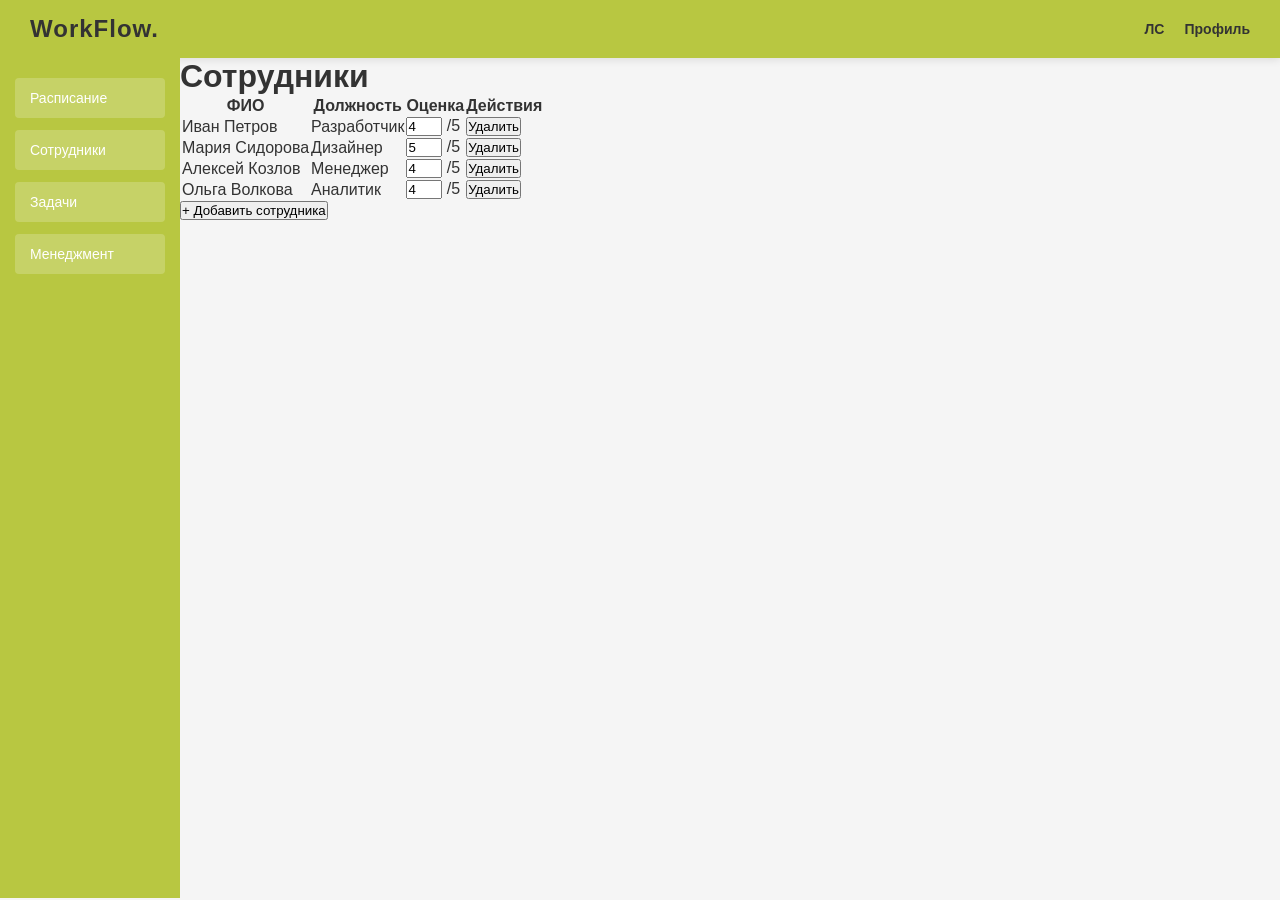
==== templates/employees.html @ 477aa283 "Main&Other Na" ====
<!DOCTYPE html>
<html lang="ru">
<head>
    <meta charset="UTF-8">
    <meta name="viewport" content="width=device-width, initial-scale=1.0">
    <title>WorkFlow - Сотрудники</title>
    <link rel="stylesheet" href="style.css">
</head>
<body>
    <header>
        <div class="logo">WorkFlow.</div>
        <div class="header-actions">
            <a href="#" class="header-link">ЛС</a>
            <a href="#" class="header-link">Профиль</a>
        </div>
    </header>

    <div class="container">
        <aside>
            <nav class="nav-menu">
                <a href="index.html" class="nav-item">расписание</a>
                <a href="employees.html" class="nav-item active">Сотрудники</a>
                <a href="tasks.html" class="nav-item">задачи</a>
                <a href="management.html" class="nav-item">менеджмент</a>
            </nav>
        </aside>

        <main>
            <h1>Сотрудники</h1>

            <table class="employees-table">
                <thead>
                    <tr>
                        <th>ФИО</th>
                        <th>Должность</th>
                        <th>Оценка</th>
                        <th>Действия</th>
                    </tr>
                </thead>
                <tbody>
                    <tr>
                        <td class="employee-name">Иван Петров</td>
                        <td>Разработчик</td>
                        <td>
                            <div class="rating-container">
                                <input type="number" class="rating-input" value="4" min="0" max="5">
                                <span>/5</span>
                            </div>
                        </td>
                        <td><button class="delete-btn">Удалить</button></td>
                    </tr>
                    <tr>
                        <td class="employee-name">Мария Сидорова</td>
                        <td>Дизайнер</td>
                        <td>
                            <div class="rating-container">
                                <input type="number" class="rating-input" value="5" min="0" max="5">
                                <span>/5</span>
                            </div>
                        </td>
                        <td><button class="delete-btn">Удалить</button></td>
                    </tr>
                    <tr>
                        <td class="employee-name">Алексей Козлов</td>
                        <td>Менеджер</td>
                        <td>
                            <div class="rating-container">
                                <input type="number" class="rating-input" value="4" min="0" max="5">
                                <span>/5</span>
                            </div>
                        </td>
                        <td><button class="delete-btn">Удалить</button></td>
                    </tr>
                    <tr>
                        <td class="employee-name">Ольга Волкова</td>
                        <td>Аналитик</td>
                        <td>
                            <div class="rating-container">
                                <input type="number" class="rating-input" value="4" min="0" max="5">
                                <span>/5</span>
                            </div>
                        </td>
                        <td><button class="delete-btn">Удалить</button></td>
                    </tr>
                </tbody>
            </table>

            <button class="add-btn">+ Добавить сотрудника</button>
        </main>
    </div>
</body>
</html>
---- templates/style.css ----
* {
    margin: 0;
    padding: 0;
    box-sizing: border-box;
}

body {
    font-family: 'Segoe UI', Tahoma, Geneva, Verdana, sans-serif;
    background: #f5f5f5;
    color: #333;
}

/* Шапка */
header {
    background: #b8c741;
    color: white;
    padding: 15px 30px;
    display: flex;
    justify-content: space-between;
    align-items: center;
    box-shadow: 0 2px 8px rgba(0,0,0,0.1);
}

.logo {
    font-size: 24px;
    font-weight: bold;
    letter-spacing: 1px;
    color: #333;
}

.header-actions {
    display: flex;
    gap: 20px;
}

.header-link {
    color: #333;
    text-decoration: none;
    font-weight: 600;
    font-size: 14px;
    transition: opacity 0.3s ease;
}

.header-link:hover {
    opacity: 0.7;
}

/* Контейнер */
.container {
    display: flex;
    gap: 0;
    min-height: calc(100vh - 60px);
}

/* Aside */
aside {
    width: 180px;
    background: #b8c741;
    padding: 20px 15px;
    border-radius: 0;
}

.nav-menu {
    display: flex;
    flex-direction: column;
    gap: 12px;
}

.nav-item {
    display: block;
    padding: 12px 15px;
    background: rgba(255, 255, 255, 0.2);
    color: #fff;
    text-decoration: none;
    border-radius: 4px;
    font-weight: 500;
    font-size: 14px;
    transition: all 0.3s ease;
    text-transform: capitalize;
}
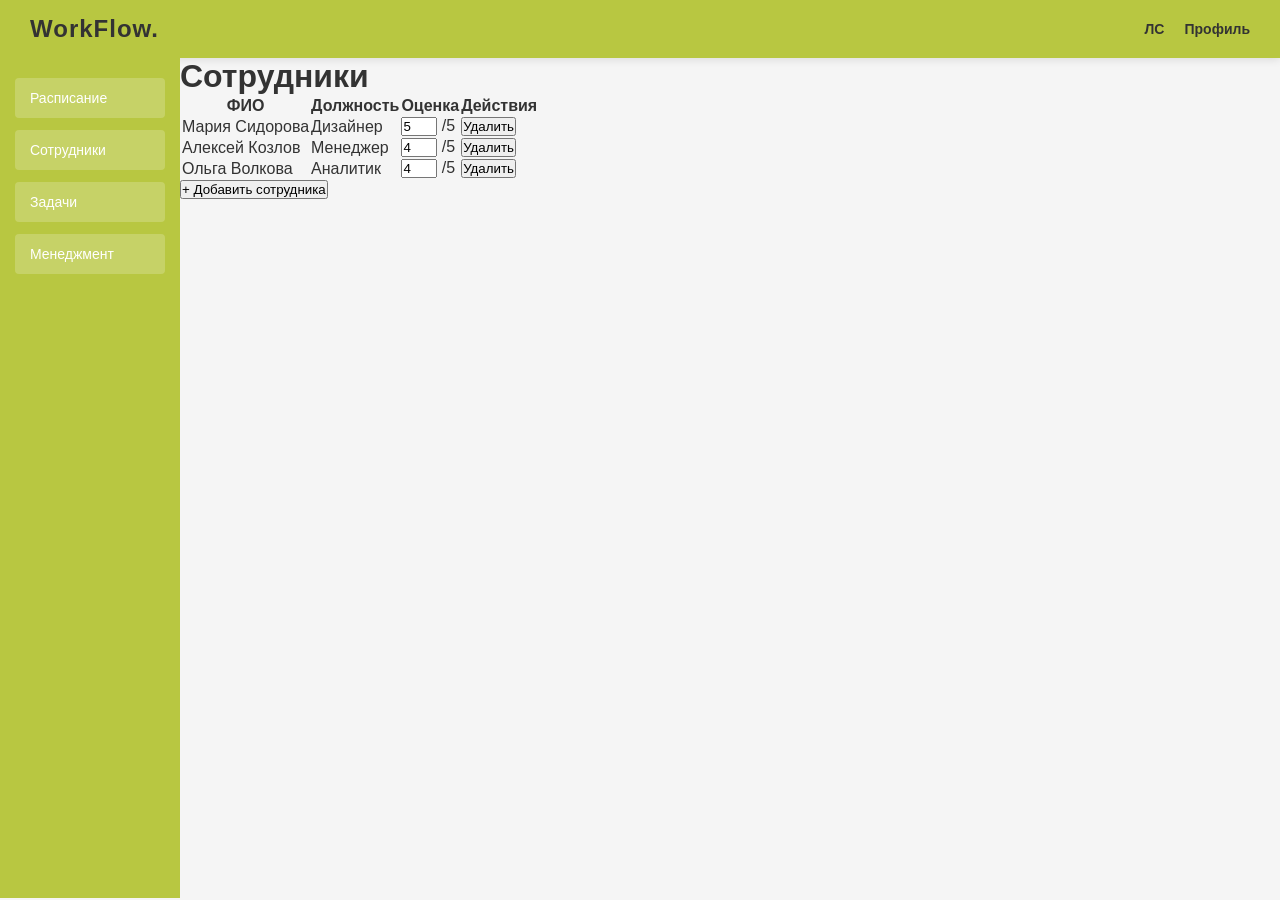
==== commit ee732f86: "smth" ====
--- a/templates/employees.html
+++ b/templates/employees.html
@@ -4,7 +4,8 @@
     <meta charset="UTF-8">
     <meta name="viewport" content="width=device-width, initial-scale=1.0">
     <title>WorkFlow - Сотрудники</title>
-    <link rel="stylesheet" href="style.css">
+    <script src="../static/scriptStaff.js"></script>
+    <link rel="stylesheet" href="../static/style.css">
 </head>
 <body>
     <header>
@@ -18,10 +19,10 @@
     <div class="container">
         <aside>
             <nav class="nav-menu">
-                <a href="index.html" class="nav-item">расписание</a>
-                <a href="employees.html" class="nav-item active">Сотрудники</a>
-                <a href="tasks.html" class="nav-item">задачи</a>
-                <a href="management.html" class="nav-item">менеджмент</a>
+                <a href="./main_page" class="nav-item active">расписание</a>
+                <a href="./staff" class="nav-item">Сотрудники</a>
+                <a href="./tasks" class="nav-item">задачи</a>
+                <a href="./menagment" class="nav-item">менеджмент</a>
             </nav>
         </aside>
 
@@ -37,18 +38,8 @@
                         <th>Действия</th>
                     </tr>
                 </thead>
-                <tbody>
-                    <tr>
-                        <td class="employee-name">Иван Петров</td>
-                        <td>Разработчик</td>
-                        <td>
-                            <div class="rating-container">
-                                <input type="number" class="rating-input" value="4" min="0" max="5">
-                                <span>/5</span>
-                            </div>
-                        </td>
-                        <td><button class="delete-btn">Удалить</button></td>
-                    </tr>
+                <tbody id="table">
+
                     <tr>
                         <td class="employee-name">Мария Сидорова</td>
                         <td>Дизайнер</td>
--- a/static/style.css
+++ b/static/style.css
@@ -0,0 +1,267 @@
+* {
+    margin: 0;
+    padding: 0;
+    box-sizing: border-box;
+}
+
+body {
+    font-family: 'Segoe UI', Tahoma, Geneva, Verdana, sans-serif;
+    background: #f5f5f5;
+    color: #333;
+}
+
+header {
+    background: #b8c741;
+    color: white;
+    padding: 15px 30px;
+    display: flex;
+    justify-content: space-between;
+    align-items: center;
+    box-shadow: 0 2px 8px rgba(0,0,0,0.1);
+}
+
+.logo {
+    font-size: 24px;
+    font-weight: bold;
+    letter-spacing: 1px;
+    color: #333;
+}
+
+.header-actions {
+    display: flex;
+    gap: 20px;
+}
+
+.header-link {
+    color: #333;
+    text-decoration: none;
+    font-weight: 600;
+    font-size: 14px;
+    transition: opacity 0.3s ease;
+}
+
+.header-link:hover {
+    opacity: 0.7;
+}
+
+
+.container {
+    display: flex;
+    gap: 0;
+    min-height: calc(100vh - 60px);
+}
+
+
+aside {
+    width: 180px;
+    background: #b8c741;
+    padding: 20px 15px;
+    border-radius: 0;
+}
+
+.nav-menu {
+    display: flex;
+    flex-direction: column;
+    gap: 12px;
+}
+
+.nav-item {
+    display: block;
+    padding: 12px 15px;
+    background: rgba(255, 255, 255, 0.2);
+    color: #fff;
+    text-decoration: none;
+    border-radius: 4px;
+    font-weight: 500;
+    font-size: 14px;
+    transition: all 0.3s ease;
+    text-transform: capitalize;
+}
+
+
+.main-content {
+    padding: 30px;
+    width: 100%;
+}
+
+.main-content h1 {
+    font-size: 32px;
+    color: #333;
+    margin-bottom: 30px;
+    font-weight: 600;
+}
+
+.tasks-wrapper {
+    display: grid;
+    grid-template-columns: 1fr 320px;
+    gap: 30px;
+}
+
+/* Список задач */
+.tasks-list-section {
+    background: white;
+    border-radius: 12px;
+    padding: 20px;
+    box-shadow: 0 2px 8px rgba(0,0,0,0.08);
+}
+
+.tasks-list {
+    list-style: none;
+    display: flex;
+    flex-direction: column;
+    gap: 15px;
+}
+
+.task-item {
+    background: #fafafa;
+    border: 1px solid #e8e8e8;
+    border-radius: 10px;
+    padding: 15px;
+    transition: all 0.3s ease;
+    position: relative;
+}
+
+.task-item:hover {
+    background: #f5f5f5;
+    border-color: #b8c741;
+    box-shadow: 0 2px 6px rgba(184, 199, 65, 0.15);
+}
+
+.task-item.completed {
+    opacity: 0.6;
+    background: #e8f5e9;
+}
+
+.task-item.completed .task-main-info h3 {
+    text-decoration: line-through;
+    color: #999;
+}
+
+.task-header {
+    display: flex;
+    gap: 15px;
+    align-items: flex-start;
+}
+
+.task-checkbox {
+    width: 24px;
+    height: 24px;
+    cursor: pointer;
+    accent-color: #b8c741;
+    margin-top: 2px;
+    flex-shrink: 0;
+}
+
+.task-avatar {
+    width: 40px;
+    height: 40px;
+    background: #b8c741;
+    color: white;
+    border-radius: 50%;
+    display: flex;
+    align-items: center;
+    justify-content: center;
+    font-weight: bold;
+    font-size: 16px;
+    flex-shrink: 0;
+}
+
+.task-main-info {
+    flex: 1;
+}
+
+.task-main-info h3 {
+    font-size: 15px;
+    font-weight: 600;
+    color: #333;
+    margin-bottom: 5px;
+}
+
+.task-status {
+    font-size: 12px;
+    color: #999;
+    margin: 3px 0;
+}
+
+.task-assignee {
+    font-size: 12px;
+    color: #666;
+    margin: 3px 0;
+}
+
+.task-deadline {
+    font-size: 11px;
+    color: #b8c741;
+    font-weight: 600;
+    margin: 5px 0 0 0;
+}
+
+.task-rating {
+    display: flex;
+    gap: 2px;
+    align-items: center;
+    flex-shrink: 0;
+}
+
+.star {
+    color: #b8c741;
+    font-size: 14px;
+}
+
+.task-delete-btn {
+    position: absolute;
+    top: 10px;
+    right: 10px;
+    background: transparent;
+    border: none;
+    color: #ccc;
+    font-size: 20px;
+    cursor: pointer;
+    transition: all 0.2s ease;
+    width: 24px;
+    height: 24px;
+    display: flex;
+    align-items: center;
+    justify-content: center;
+}
+
+.task-delete-btn:hover {
+    color: #ff6b6b;
+    transform: scale(1.2);
+}
+
+/* Форма добавления задачи */
+.task-form-section {
+    background: white;
+    border-radius: 12px;
+    padding: 20px;
+    box-shadow: 0 2px 8px rgba(0,0,0,0.08);
+    border: 2px dashed #b8c741;
+    height: fit-content;
+    position: sticky;
+    top: 20px;
+}
+
+.task-form-section h2 {
+    font-size: 16px;
+    color: #333;
+    margin-bottom: 20px;
+    font-weight: 600;
+    text-align: center;
+}
+
+.task-form {
+    display: flex;
+    flex-direction: column;
+    gap: 15px;
+}
+
+.form-group {
+    display: flex;
+    flex-direction: column;
+    gap: 5px;
+}
+
+.form-group label {
+    font-size:medium;
+}
